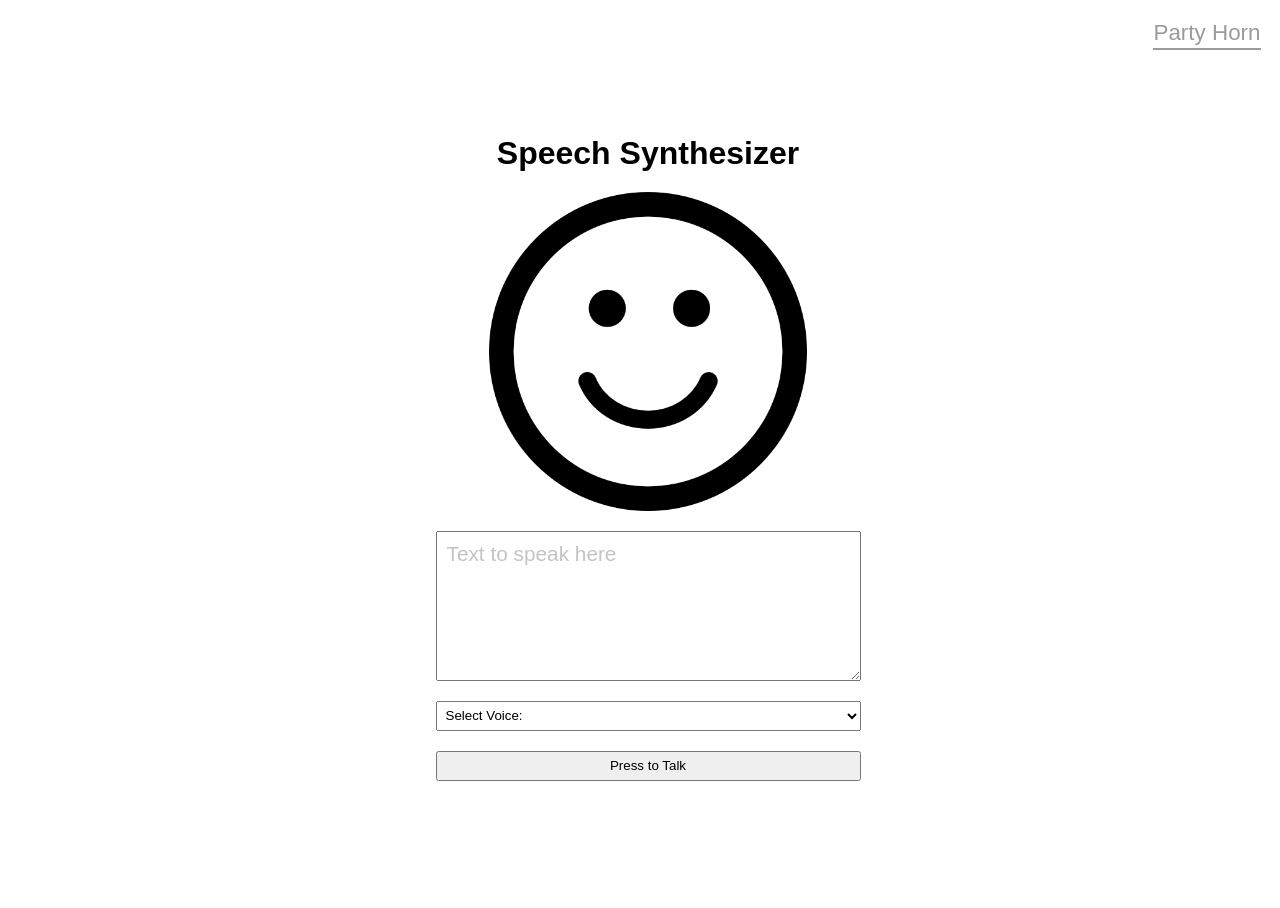
==== speechSynth.html @ 3becbc46 "Initial commit" ====
<!DOCTYPE html>
<html lang="en">

<head>
  <meta charset="UTF-8" />
  <meta http-equiv="X-UA-Compatible" content="IE=edge" />
  <meta name="viewport" content="width=device-width, initial-scale=1.0" />
  <link rel="shortcut icon" href="favicon.ico" type="image/x-icon" />
  <title>Lab 5 - Party Horn</title>

  <!-- Main Stylesheet & Scripts -->
  <link rel="stylesheet" href="assets/styles/global.css" />
  <script src="assets/scripts/speechSynth.js" type="module"></script>
</head>

<body>
  <header>
    <nav>
      <a href="index.html" title="Go to  party horn">Party Horn</a>
    </nav>
  </header>
  <main>
    <section id="explore">
      <header>
        <h2>Speech Synthesizer</h2>
      </header>
      <img src="assets/images/smiling.png" alt="Smiling face" />
      <textarea name="text-to-speak" id="text-to-speak" rows="10" placeholder="Text to speak here"></textarea>
      <select name="voice" id="voice-select">
        <option value="select" disabled selected>Select Voice:</option>
      </select>
      <button>Press to Talk</button>
    </section>
  </main>
</body>

</html>
---- assets/styles/global.css ----
/* style.css */

* {
  font-family: sans-serif;
}

body {
  align-items: center;
  display: grid;
  justify-items: center;
}

body.blue {
  background-color: lightblue;
}

body.blue>main {
  background-color: white;
  border-radius: 5px;
  padding: 30px
}

body, html {
  height: 100%;
  width: 100%;
}

h2 {
  font-size: 2rem;
  margin: 0;
  text-align: center;
}

body>header {
  display: grid;
  height: 20px;
  justify-items: end;
  padding-right: 55px;
  position: absolute;
  top: 20px;
  width: 100%;
}

body>header a {
  border-bottom: 2px solid rgb(155, 155, 155);
  color: rgb(155, 155, 155);
  font-size: 1.4rem;
  padding-bottom: 2.5px;
  text-decoration: none;
}

body.blue>header a {
  border-bottom: 2px solid black;
  color: black;
  font-size: 1.4rem;
  padding-bottom: 2.5px;
  text-decoration: none;
}

body>header a:hover {
  border-bottom: 2px solid transparent;
}

main>section {
  display: grid;
  max-width: 400px;
  row-gap: 20px;
  width: 100%;
}

.hidden {
  display: none;
}

#explore {
  justify-items: center;
  max-width: 425px;
}

#explore button, #explore select {
  height: 30px;
  width: 425px;
}

#explore img {
  width: 75%;
}

#explore select {
  padding-left: 5px;
}

#explore textarea {
  box-sizing: border-box;
  color: gray;
  font-size: 1.3rem;
  height: 150px;
  max-width: 425px;
  padding: 10px;
  width: 100%;
}

#explore textarea::placeholder {
  color: rgb(196, 196, 196);
}

#expose img {
  width: 100%;
}

#volume-controls {
  column-gap: 5%;
  display: grid;
  grid-template-areas: 'slider icon';
  grid-template-columns: 80% 15%;
}
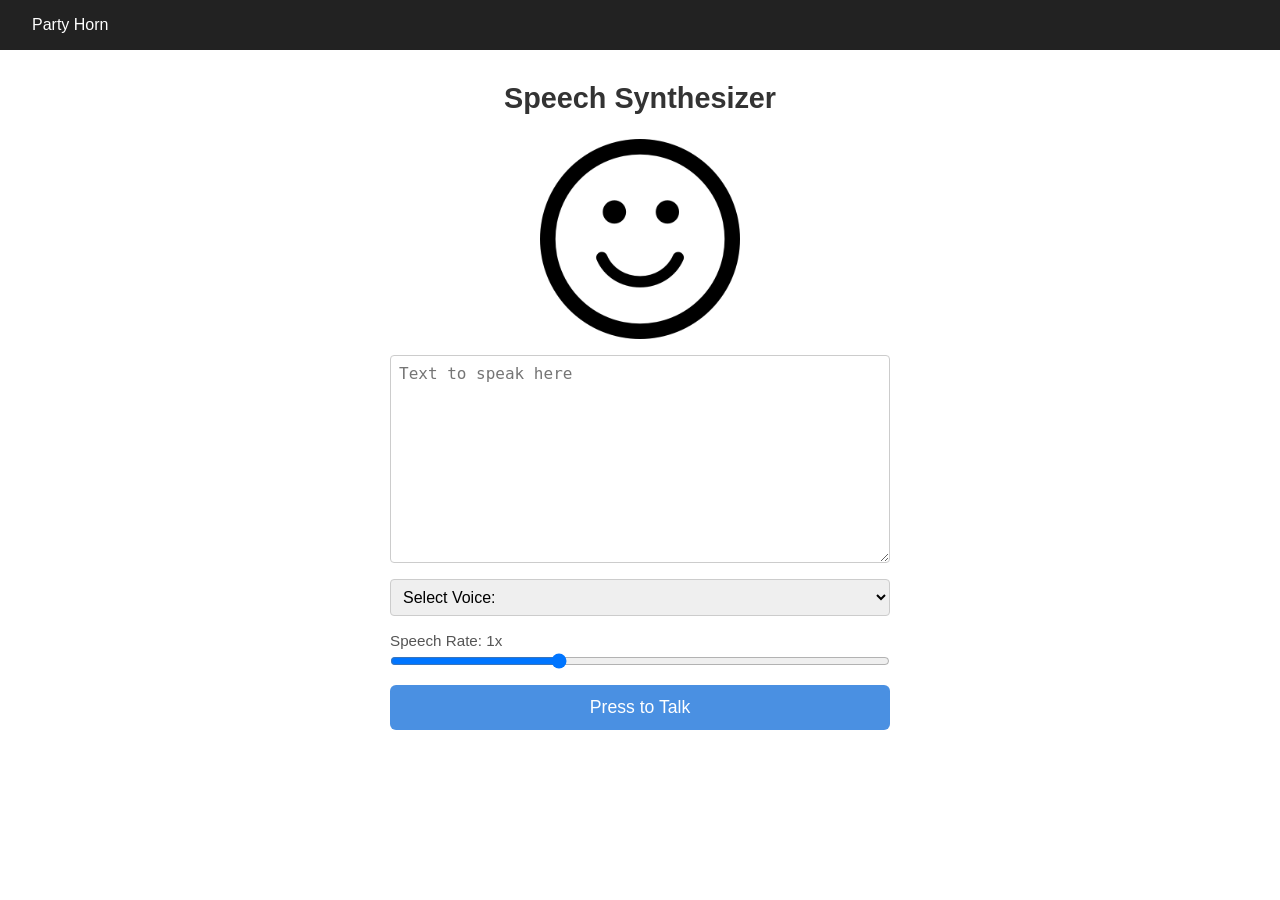
==== commit 2f8f21aa: "updates" ====
--- a/speechSynth.html
+++ b/speechSynth.html
@@ -6,7 +6,7 @@
   <meta http-equiv="X-UA-Compatible" content="IE=edge" />
   <meta name="viewport" content="width=device-width, initial-scale=1.0" />
   <link rel="shortcut icon" href="favicon.ico" type="image/x-icon" />
-  <title>Lab 5 - Party Horn</title>
+  <title>Lab 10 - Speech Synthesizer</title>
 
   <!-- Main Stylesheet & Scripts -->
   <link rel="stylesheet" href="assets/styles/global.css" />
@@ -16,7 +16,7 @@
 <body>
   <header>
     <nav>
-      <a href="index.html" title="Go to  party horn">Party Horn</a>
+      <a href="index.html" title="Go to party horn">Party Horn</a>
     </nav>
   </header>
   <main>
@@ -29,6 +29,13 @@
       <select name="voice" id="voice-select">
         <option value="select" disabled selected>Select Voice:</option>
       </select>
+
+      <!-- Speech Rate Slider (Feature Request: "Speech Rate Control") -->
+      <div id="rate-controls">
+        <label for="rate">Speech Rate: <span id="rate-label">1x</span></label>
+        <input type="range" id="rate" name="rate" min="0.5" max="2" step="0.1" value="1" />
+      </div>
+
       <button>Press to Talk</button>
     </section>
   </main>
--- a/assets/styles/global.css
+++ b/assets/styles/global.css
@@ -1,116 +1,150 @@
-/* style.css */
-
-* {
-  font-family: sans-serif;
+/* =====================
+   Reset & Base
+   ===================== */
+*, *::before, *::after {
+  box-sizing: border-box;
+  margin: 0;
+  padding: 0;
 }
 
 body {
-  align-items: center;
-  display: grid;
-  justify-items: center;
+  font-family: Arial, sans-serif;
+  background-color: #ffffff;
+  color: #333;
+  transition: background-color 0.3s ease;
 }
 
+/* =====================
+   A/B Test: Blue Background
+   Applied randomly via JS 50% of the time on index.html
+   ===================== */
 body.blue {
-  background-color: lightblue;
+  background-color: #a8d8f0;
 }
 
-body.blue>main {
-  background-color: white;
-  border-radius: 5px;
-  padding: 30px
+/* =====================
+   Header & Nav
+   ===================== */
+header nav {
+  padding: 1rem 2rem;
+  background-color: #222;
 }
 
-body, html {
-  height: 100%;
+header nav a {
+  color: #fff;
+  text-decoration: none;
+  font-size: 1rem;
+}
+
+header nav a:hover {
+  text-decoration: underline;
+}
+
+/* =====================
+   Main Layout
+   ===================== */
+main {
+  display: flex;
+  justify-content: center;
+  padding: 2rem;
+}
+
+section {
+  display: flex;
+  flex-direction: column;
+  align-items: center;
+  gap: 1rem;
+  width: 100%;
+  max-width: 500px;
+}
+
+section header h2 {
+  font-size: 1.8rem;
+  margin-bottom: 0.5rem;
+  text-align: center;
+}
+
+/* =====================
+   Images
+   ===================== */
+section > img {
+  width: 200px;
+  height: 200px;
+  object-fit: contain;
+}
+
+/* =====================
+   Form Controls
+   ===================== */
+select, textarea, button {
+  width: 100%;
+  padding: 0.5rem;
+  font-size: 1rem;
+  border-radius: 4px;
+  border: 1px solid #ccc;
+}
+
+button {
+  background-color: #4a90e2;
+  color: white;
+  border: none;
+  cursor: pointer;
+  padding: 0.75rem;
+  font-size: 1.1rem;
+  border-radius: 6px;
+  transition: background-color 0.2s;
+}
+
+button:hover {
+  background-color: #357abd;
+}
+
+textarea {
+  resize: vertical;
+}
+
+/* =====================
+   Volume Controls
+   ===================== */
+#volume-controls {
+  display: flex;
+  align-items: center;
+  gap: 1rem;
   width: 100%;
 }
 
-h2 {
-  font-size: 2rem;
-  margin: 0;
-  text-align: center;
+#volume-controls input[type="range"] {
+  flex: 1;
 }
 
-body>header {
-  display: grid;
-  height: 20px;
-  justify-items: end;
-  padding-right: 55px;
-  position: absolute;
-  top: 20px;
+#volume-controls img {
+  width: 30px;
+  height: 30px;
+}
+
+/* =====================
+   Rate Controls (Speech Rate Slider feature)
+   ===================== */
+#rate-controls {
+  display: flex;
+  flex-direction: column;
+  gap: 0.25rem;
   width: 100%;
 }
 
-body>header a {
-  border-bottom: 2px solid rgb(155, 155, 155);
-  color: rgb(155, 155, 155);
-  font-size: 1.4rem;
-  padding-bottom: 2.5px;
-  text-decoration: none;
+#rate-controls label {
+  font-size: 0.95rem;
+  color: #555;
 }
 
-body.blue>header a {
-  border-bottom: 2px solid black;
-  color: black;
-  font-size: 1.4rem;
-  padding-bottom: 2.5px;
-  text-decoration: none;
+#rate-controls input[type="range"] {
+  width: 100%;
+  cursor: pointer;
 }
 
-body>header a:hover {
-  border-bottom: 2px solid transparent;
-}
-
-main>section {
-  display: grid;
-  max-width: 400px;
-  row-gap: 20px;
-  width: 100%;
-}
-
+/* =====================
+   Utility
+   ===================== */
 .hidden {
   display: none;
-}
-
-#explore {
-  justify-items: center;
-  max-width: 425px;
-}
-
-#explore button, #explore select {
-  height: 30px;
-  width: 425px;
-}
-
-#explore img {
-  width: 75%;
-}
-
-#explore select {
-  padding-left: 5px;
-}
-
-#explore textarea {
-  box-sizing: border-box;
-  color: gray;
-  font-size: 1.3rem;
-  height: 150px;
-  max-width: 425px;
-  padding: 10px;
-  width: 100%;
-}
-
-#explore textarea::placeholder {
-  color: rgb(196, 196, 196);
-}
-
-#expose img {
-  width: 100%;
-}
-
-#volume-controls {
-  column-gap: 5%;
-  display: grid;
-  grid-template-areas: 'slider icon';
-  grid-template-columns: 80% 15%;
 }
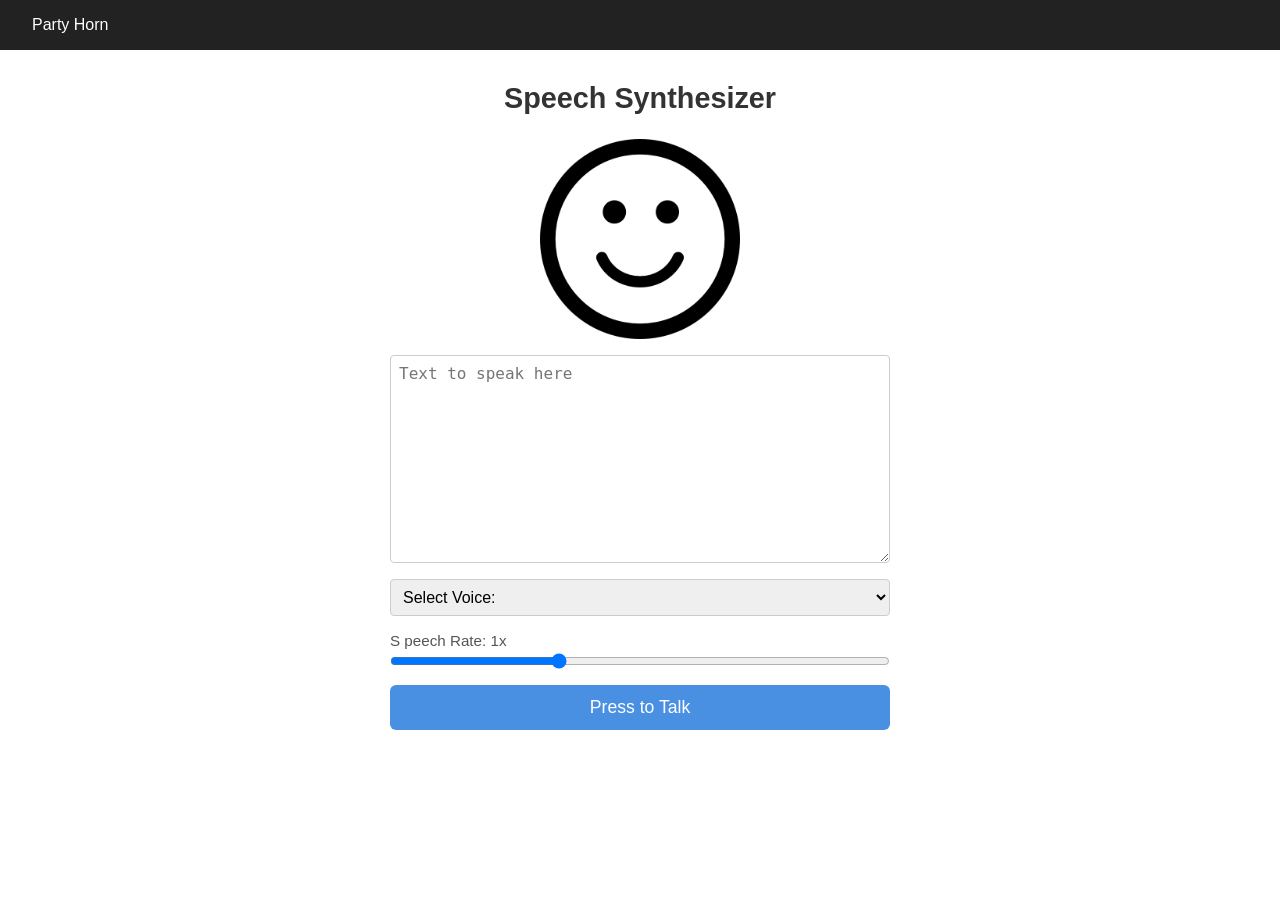
==== commit 5ca8f794: "update" ====
--- a/speechSynth.html
+++ b/speechSynth.html
@@ -32,7 +32,7 @@
 
       <!-- Speech Rate Slider (Feature Request: "Speech Rate Control") -->
       <div id="rate-controls">
-        <label for="rate">Speech Rate: <span id="rate-label">1x</span></label>
+        <label for="rate">S peech Rate: <span id="rate-label">1x</span></label>
         <input type="range" id="rate" name="rate" min="0.5" max="2" step="0.1" value="1" />
       </div>
 
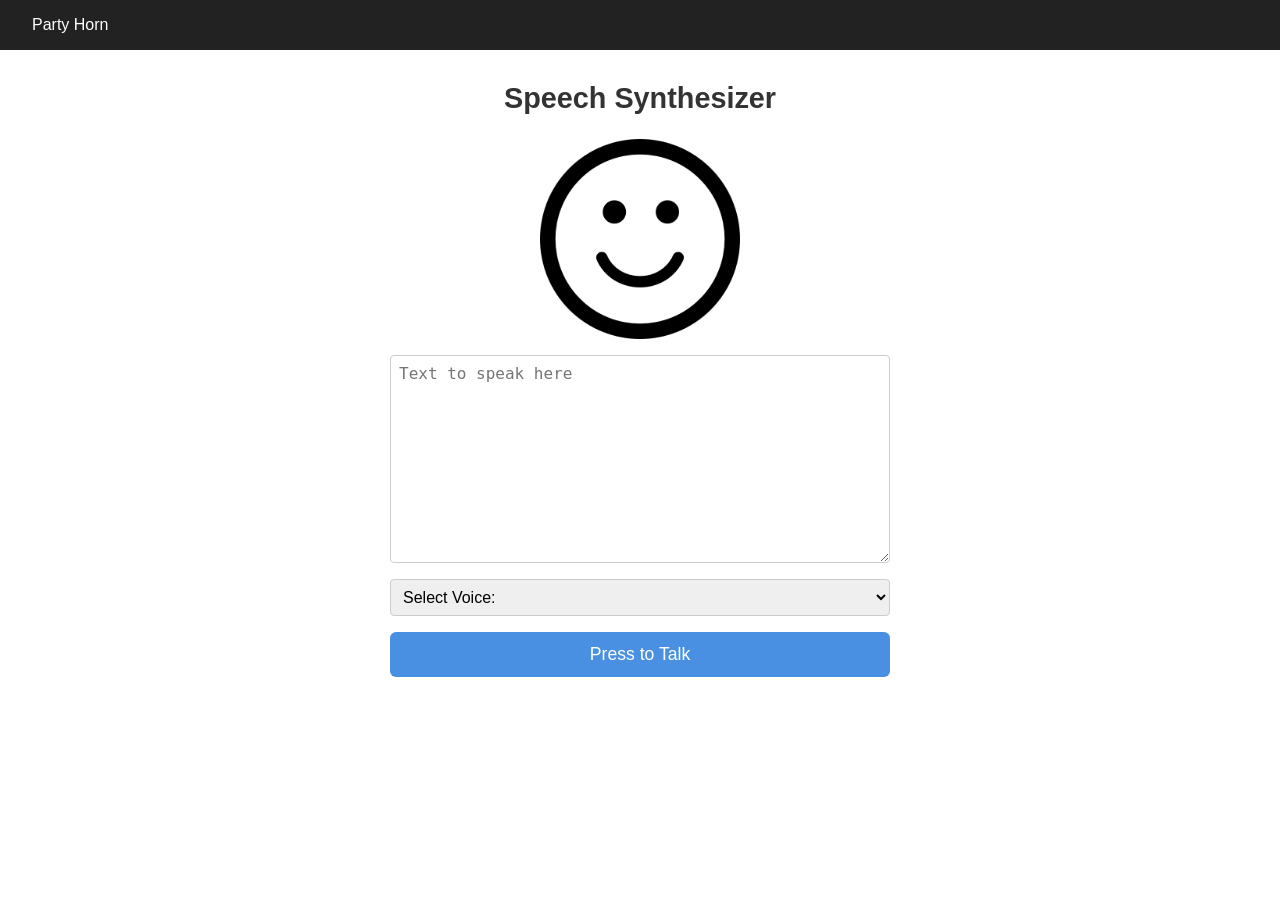
==== commit e7b2848f: "update tag" ====
--- a/speechSynth.html
+++ b/speechSynth.html
@@ -2,6 +2,23 @@
 <html lang="en">
 
 <head>
+  <!-- Google Tag Manager -->
+  <script>(function(w,d,s,l,i){w[l]=w[l]||[];w[l].push({'gtm.start':
+  new Date().getTime(),event:'gtm.js'});var f=d.getElementsByTagName(s)[0],
+  j=d.createElement(s),dl=l!='dataLayer'?'&l='+l:'';j.async=true;j.src=
+  'https://www.googletagmanager.com/gtm.js?id='+i+dl;f.parentNode.insertBefore(j,f);
+  })(window,document,'script','dataLayer','GTM-PPDV3WGP');</script>
+  <!-- End Google Tag Manager -->
+
+  <!-- Google tag (gtag.js) -->
+  <script async src="https://www.googletagmanager.com/gtag/js?id=G-Y2VEWKCXDY"></script>
+  <script>
+    window.dataLayer = window.dataLayer || [];
+    function gtag(){dataLayer.push(arguments);}
+    gtag('js', new Date());
+    gtag('config', 'G-Y2VEWKCXDY');
+  </script>
+
   <meta charset="UTF-8" />
   <meta http-equiv="X-UA-Compatible" content="IE=edge" />
   <meta name="viewport" content="width=device-width, initial-scale=1.0" />
@@ -14,6 +31,11 @@
 </head>
 
 <body>
+  <!-- Google Tag Manager (noscript) -->
+  <noscript><iframe src="https://www.googletagmanager.com/ns.html?id=GTM-PPDV3WGP"
+  height="0" width="0" style="display:none;visibility:hidden"></iframe></noscript>
+  <!-- End Google Tag Manager (noscript) -->
+
   <header>
     <nav>
       <a href="index.html" title="Go to party horn">Party Horn</a>
@@ -29,13 +51,6 @@
       <select name="voice" id="voice-select">
         <option value="select" disabled selected>Select Voice:</option>
       </select>
-
-      <!-- Speech Rate Slider (Feature Request: "Speech Rate Control") -->
-      <div id="rate-controls">
-        <label for="rate">S peech Rate: <span id="rate-label">1x</span></label>
-        <input type="range" id="rate" name="rate" min="0.5" max="2" step="0.1" value="1" />
-      </div>
-
       <button>Press to Talk</button>
     </section>
   </main>
